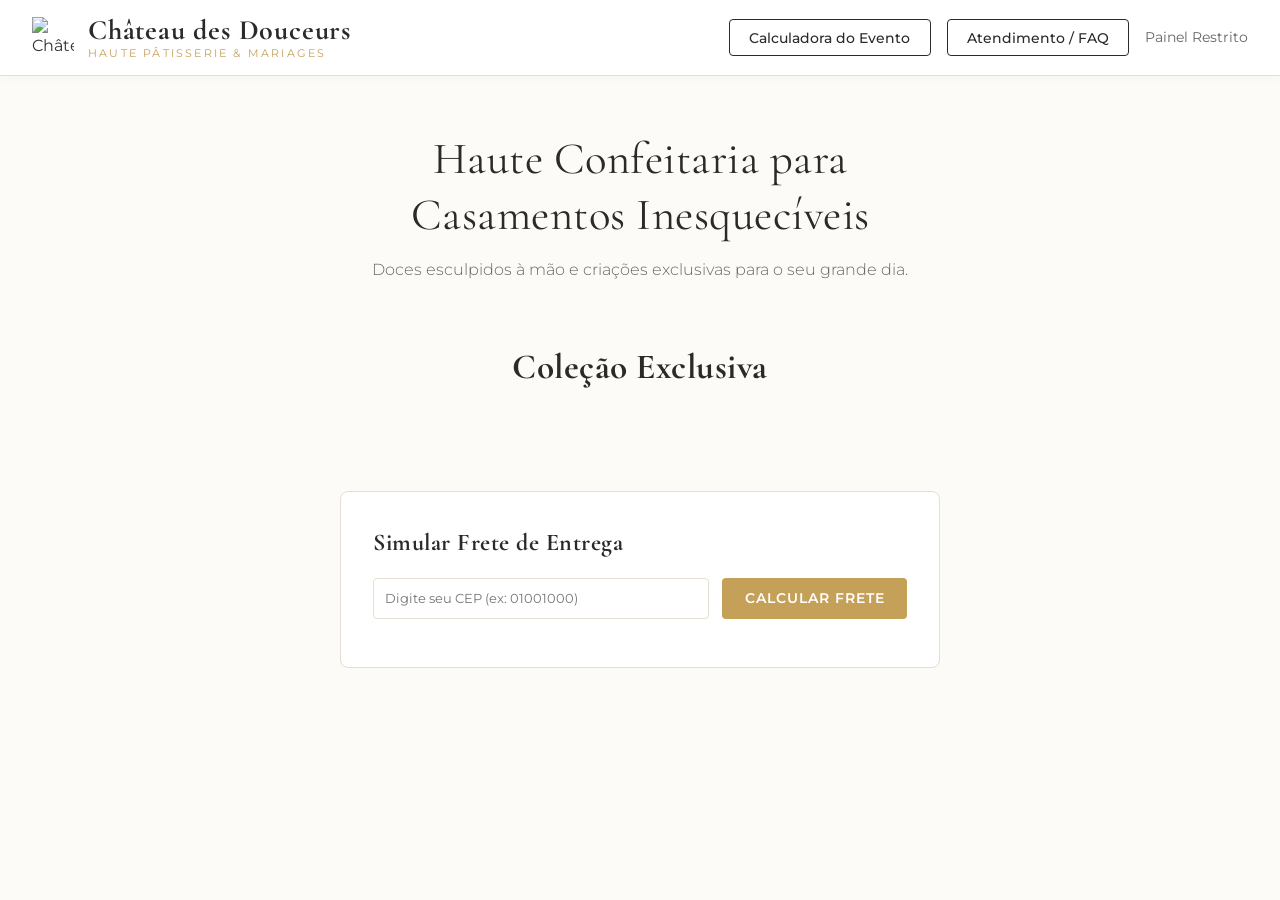
==== index.html @ 2c79c68e "V.1.0.0 Criação de uma confeitaria doces e bolos finos para casamento." ====
<!DOCTYPE html>
<html lang="pt-br">

<head>
    <meta charset="UTF-8">
    <meta name="viewport" content="width=device-width, initial-scale=1.0">
    <title>Château des Douceurs | Haute Pâtisserie & Mariages</title>

    <!-- Importação de fontes de luxo -->
    <link rel="preconnect" href="https://fonts.googleapis.com">
    <link rel="preconnect" href="https://fonts.gstatic.com" crossorigin>
    <link
        href="https://fonts.googleapis.com/css2?family=Cormorant+Garamond:ital,wght@0,400;0,600;0,700;1,400&family=Montserrat:wght@300;400;500;600&display=swap"
        rel="stylesheet">

    <link rel="stylesheet" href="./css/style.css">
</head>

<body>

    <header class="main-header">
        <div class="logo-box">
            <img src="./img/sua-logo.png" alt="Château des Douceurs" class="logo-img">

            <div class="logo-text-group">
                <h1 class="logo-title">Château des Douceurs</h1>
                <span class="logo-subtitle">Haute Pâtisserie & Mariages</span>
            </div>
        </div>
        <nav class="nav-links">
            <button class="btn-secondary" onclick="abrirCalculadora()">Calculadora do Evento</button>
            <button class="btn-secondary" onclick="abrirFAQ()">Atendimento / FAQ</button>
            <a href="./admin.html" class="admin-link">Painel Restrito</a>
        </nav>
    </header>

    <section class="hero">
        <h2>Haute Confeitaria para<br>Casamentos Inesquecíveis</h2>
        <p>Doces esculpidos à mão e criações exclusivas para o seu grande dia.</p>
    </section>

    <main class="container">
        <h3 class="section-title">Coleção Exclusiva</h3>

        <div id="produtos-container" class="grid-produtos">
            <!-- Cards renderizados via JS -->
        </div>

        <section class="carrinho-frete-section">
            <h3>Simular Frete de Entrega</h3>
            <div class="frete-box">
                <input type="text" id="cepInput" placeholder="Digite seu CEP (ex: 01001000)" maxlength="8">
                <button class="btn-primary" onclick="calcularFrete()">Calcular Frete</button>
            </div>
            <div id="resultadoEndereco" class="resultado-frete"></div>
            <div id="resultadoFrete" class="resultado-frete"></div>
        </section>
    </main>

    <!-- Modal Calculadora e Montador de Cardápio do Casamento -->
    <div id="modalCalculadora" class="modal">
        <div class="modal-content modal-calc">
            <span class="close-btn" onclick="fecharCalculadora()">&times;</span>
            <h3>Calculadora e Montagem do Evento</h3>
            <p class="calc-subtitle">Informe o número de convidados para definir suas metas e monte seu menu
                personalizado livremente.</p>

            <form id="formCalculadora" onsubmit="definirMetasEvento(event)">
                <div class="calc-grid">
                    <div class="calc-field">
                        <label for="qtdAdultos">Adultos:</label>
                        <input type="number" id="qtdAdultos" min="0" value="0" required>
                    </div>
                    <div class="calc-field">
                        <label for="qtdCriancas">Crianças (3 a 10 anos):</label>
                        <input type="number" id="qtdCriancas" min="0" value="0" required>
                    </div>
                    <div class="calc-field">
                        <label for="qtdPets">Pets (Cães/Gatos):</label>
                        <input type="number" id="qtdPets" min="0" value="0" required>
                    </div>
                </div>

                <button type="submit" class="btn-primary">Calcular & Personalizar Menu</button>
            </form>

            <!-- Painel Interativo de Escolha de Produtos -->
            <div id="painelSelecaoMenu" class="resultado-calc hidden">
                <h4>Acompanhamento de Metas do Casamento:</h4>

                <div class="metas-container">
                    <div class="meta-item">🍰 <strong>Bolo Estimado:</strong> <span id="metaBoloTotal">0</span> kg</div>
                    <div class="meta-item">🍬 <strong>Doces:</strong> <span id="metaDocesAtual">0</span> / <span
                            id="metaDocesTotal">0</span> un</div>
                    <div class="meta-item">🐶 <strong>Linha Pet:</strong> <span id="metaPetsAtual">0</span> / <span
                            id="metaPetsTotal">0</span> porções</div>
                </div>

                <hr style="margin: 1.2rem 0; border: 0; border-top: 1px solid #e0d8cc;">

                <h5>Selecione as opções do seu cardápio:</h5>
                <div id="listaProdutosSelecao" class="lista-selecao-produtos">
                    <!-- Inserido dinamicamente via JS -->
                </div>

                <div style="display: flex; gap: 10px; margin-top: 1.5rem;">
                    <button class="btn-primary" style="flex: 2;" onclick="finalizarSelecaoPersonalizada()">Confirmar
                        Seleção</button>
                    <button type="button" class="btn-secondary" style="flex: 1;"
                        onclick="fecharCalculadora()">Fechar</button>
                </div>
            </div>
        </div>
    </div>

    <!-- Modal Atendimento/FAQ -->
    <div id="modalFAQ" class="modal">
        <div class="modal-content">
            <span class="close-btn" onclick="fecharFAQ()">&times;</span>
            <h3>Atendimento ao Cliente</h3>
            <form id="formFAQ" onsubmit="enviarFAQ(event)">
                <label for="tipoFeedback">Assunto:</label>
                <select id="tipoFeedback" required>
                    <option value="sugestao">Sugestão</option>
                    <option value="reclamacao">Reclamação</option>
                    <option value="elogio">Elogio</option>
                </select>

                <label for="msgFeedback">Sua Mensagem:</label>
                <textarea id="msgFeedback" rows="4" placeholder="Escreva aqui detalhes da sua mensagem..."
                    required></textarea>

                <div class="modal-actions">
                    <button type="submit" class="btn-primary">Enviar Mensagem</button>
                    <button type="button" class="btn-secondary" onclick="fecharFAQ()">Cancelar</button>
                </div>
            </form>
        </div>
    </div>

    <!-- VLibras Widget -->
    <div vw class="enabled">
        <div vw-access-button class="active"></div>
        <div vw-plugin-wrapper>
            <div class="vw-plugin-top-wrapper"></div>
        </div>
    </div>
    <script src="https://vlibras.gov.br/app/vlibras-plugin.js"></script>
    <script>new window.VLibras.Widget('https://vlibras.gov.br/app');</script>

    <script type="module" src="./js/script.js"></script>
</body>

</html>
---- css/style.css ----
/* ==========================================================================
   CHÂTEAU DES DOUCEURS - PALETA DE CORES & VARIÁVEIS GLOBAIS
   ========================================================================== */
:root {
    --primary-color: #2c2a29;       /* Dark Chocolate / Antracite */
    --accent-color: #c5a059;        /* Ouro Velho / Champagne */
    --bg-light: #fdfbf7;            /* Off-white / Creme Manteiga */
    --card-bg: #ffffff;
    --text-color: #333333;
    --text-muted: #666666;
    --border-color: #e5ded3;
    --font-heading: 'Cormorant Garamond', serif;
    --font-body: 'Montserrat', sans-serif;
}

/* ==========================================================================
   RESET & ESTILOS BASE
   ========================================================================== */
* {
    margin: 0;
    padding: 0;
    box-sizing: border-box;
}

body {
    font-family: var(--font-body);
    background-color: var(--bg-light);
    color: var(--text-color);
    line-height: 1.6;
}

h1, h2, h3, h4, h5, h6 {
    font-family: var(--font-heading);
    letter-spacing: 0.5px;
}

.container {
    max-width: 1200px;
    margin: 0 auto;
    padding: 2rem 1.5rem;
}

.hidden {
    display: none !important;
}

/* ==========================================================================
   CABEÇALHO & LOGO (ALINHAMENTO EM LINHA ÚNICA)
   ========================================================================== */
.main-header {
    background-color: var(--card-bg);
    border-bottom: 1px solid var(--border-color);
    padding: 1rem 2rem;
    display: flex;
    justify-content: space-between;
    align-items: center;
    position: sticky;
    top: 0;
    z-index: 100;
    box-shadow: 0 2px 10px rgba(0, 0, 0, 0.03);
}

.logo-box {
    display: flex;
    align-items: center;
    gap: 14px;
}

.logo-img {
    width: 42px;
    height: 42px;
    object-fit: contain;
    flex-shrink: 0;
    display: block;
}

.logo-text-group {
    display: flex;
    flex-direction: column;
    justify-content: center;
}

.logo-title {
    font-family: var(--font-heading);
    font-size: 1.75rem;
    font-weight: 700;
    color: var(--primary-color);
    letter-spacing: 0.8px;
    line-height: 1 !important;
    margin: 0 !important;
    padding: 0 !important;
    white-space: nowrap;
}

.logo-subtitle {
    font-size: 0.7rem;
    color: var(--accent-color);
    letter-spacing: 2.2px;
    text-transform: uppercase;
    margin-top: 4px;
    line-height: 1;
    white-space: nowrap;
}

.nav-links {
    display: flex;
    gap: 1rem;
    align-items: center;
}

.admin-link {
    font-size: 0.85rem;
    color: var(--text-muted);
    text-decoration: none;
    transition: color 0.3s;
    white-space: nowrap;
}

.admin-link:hover {
    color: var(--accent-color);
}

/* ==========================================================================
   BOTÕES
   ========================================================================== */
.btn-primary {
    background-color: var(--accent-color);
    color: #ffffff;
    border: none;
    padding: 0.7rem 1.4rem;
    font-family: var(--font-body);
    font-size: 0.85rem;
    font-weight: 600;
    text-transform: uppercase;
    letter-spacing: 1px;
    border-radius: 4px;
    cursor: pointer;
    transition: background-color 0.3s, transform 0.2s;
    white-space: nowrap;
}

.btn-primary:hover {
    background-color: #b08d48;
    transform: translateY(-1px);
}

.btn-secondary {
    background-color: transparent;
    color: var(--primary-color);
    border: 1px solid var(--primary-color);
    padding: 0.6rem 1.2rem;
    font-family: var(--font-body);
    font-size: 0.85rem;
    font-weight: 500;
    border-radius: 4px;
    cursor: pointer;
    transition: all 0.3s;
    white-space: nowrap;
}

.btn-secondary:hover {
    background-color: var(--primary-color);
    color: #ffffff;
}

/* ==========================================================================
   HERO BANNER (CLEAN & MANTIDO FUNDO SUAVE)
   ========================================================================== */
.hero {
    text-align: center;
    padding: 3.5rem 1.5rem 1.5rem 1.5rem;
    background-color: transparent;
    color: var(--primary-color);
}

.hero h2 {
    font-size: 2.8rem;
    font-weight: 400;
    line-height: 1.25;
    margin-bottom: 0.8rem;
    color: var(--primary-color);
}

.hero p {
    font-size: 1rem;
    font-weight: 300;
    max-width: 600px;
    margin: 0 auto;
    color: var(--text-muted);
}

/* ==========================================================================
   VITRINE DE PRODUTOS
   ========================================================================== */
.section-title {
    text-align: center;
    font-size: 2.2rem;
    margin-bottom: 2rem;
    color: var(--primary-color);
}

.grid-produtos {
    display: grid;
    grid-template-columns: repeat(auto-fill, minmax(280px, 1fr));
    gap: 2rem;
    margin-bottom: 4rem;
}

.card-produto {
    background-color: var(--card-bg);
    border: 1px solid var(--border-color);
    border-radius: 8px;
    overflow: hidden;
    display: flex;
    flex-direction: column;
    transition: transform 0.3s, box-shadow 0.3s;
}

.card-produto:hover {
    transform: translateY(-5px);
    box-shadow: 0 12px 25px rgba(0, 0, 0, 0.08);
}

.card-produto img {
    width: 100%;
    height: 220px;
    object-fit: cover;
}

.card-body {
    padding: 1.5rem;
    display: flex;
    flex-direction: column;
    flex-grow: 1;
}

.card-title {
    font-size: 1.3rem;
    color: var(--primary-color);
    margin-bottom: 0.5rem;
}

.card-description {
    font-size: 0.88rem;
    color: var(--text-muted);
    margin-bottom: 1.2rem;
    flex-grow: 1;
}

.card-price {
    font-size: 1.2rem;
    font-weight: 600;
    color: var(--accent-color);
    margin-bottom: 1rem;
}

/* ==========================================================================
   SIMULADOR DE FRETE VIA CEP
   ========================================================================== */
.carrinho-frete-section {
    background-color: var(--card-bg);
    border: 1px solid var(--border-color);
    border-radius: 8px;
    padding: 2rem;
    max-width: 600px;
    margin: 0 auto 3rem auto;
}

.carrinho-frete-section h3 {
    font-size: 1.5rem;
    margin-bottom: 1rem;
    color: var(--primary-color);
}

.frete-box {
    display: flex;
    gap: 0.8rem;
    margin-bottom: 1rem;
}

.frete-box input {
    flex: 1;
    padding: 0.7rem;
    border: 1px solid var(--border-color);
    border-radius: 4px;
    font-family: var(--font-body);
}

.resultado-frete {
    font-size: 0.9rem;
    margin-top: 0.5rem;
}

/* ==========================================================================
   ESTILOS DE MODAIS (RESPONSIVOS & ROLÁVEIS)
   ========================================================================== */
.modal {
    display: none;
    position: fixed;
    top: 0;
    left: 0;
    width: 100%;
    height: 100%;
    background-color: rgba(0, 0, 0, 0.65);
    z-index: 1000;
    justify-content: center;
    align-items: center;
    padding: 20px;
    box-sizing: border-box;
}

.modal-content {
    background-color: #ffffff;
    border-radius: 8px;
    padding: 2rem;
    width: 100%;
    max-width: 650px;
    max-height: 85vh;
    overflow-y: auto;
    position: relative;
    box-shadow: 0 10px 30px rgba(0, 0, 0, 0.3);
}

.close-btn {
    position: sticky;
    top: -1rem;
    float: right;
    font-size: 1.8rem;
    font-weight: bold;
    color: var(--accent-color);
    cursor: pointer;
    line-height: 1;
    z-index: 10;
    background: #ffffff;
    padding: 0 5px;
    border-radius: 50%;
}

.close-btn:hover {
    color: var(--primary-color);
}

.calc-subtitle {
    font-size: 0.9rem;
    color: var(--text-muted);
    margin-bottom: 1.5rem;
}

.calc-grid {
    display: grid;
    grid-template-columns: repeat(3, 1fr);
    gap: 1rem;
    margin-bottom: 1.5rem;
}

.calc-field label {
    display: block;
    font-size: 0.8rem;
    font-weight: 600;
    margin-bottom: 0.4rem;
}

.calc-field input, .modal-content select, .modal-content textarea {
    width: 100%;
    padding: 0.6rem;
    border: 1px solid var(--border-color);
    border-radius: 4px;
    font-family: var(--font-body);
}

.modal-actions {
    display: flex;
    justify-content: flex-end;
    gap: 1rem;
    margin-top: 1.5rem;
}

/* ==========================================================================
   MONTADOR INTERATIVO DE CARDÁPIO NA CALCULADORA
   ========================================================================== */
.resultado-calc {
    margin-top: 1.5rem;
    background-color: var(--bg-light);
    border: 1px solid var(--border-color);
    border-radius: 6px;
    padding: 1.2rem;
}

.metas-container {
    display: flex;
    flex-wrap: wrap;
    gap: 1rem;
    background: #ffffff;
    padding: 1rem;
    border-radius: 4px;
    border: 1px solid rgba(197, 160, 89, 0.3);
    margin-top: 0.8rem;
}

.meta-item {
    font-size: 0.9rem;
    color: var(--text-color);
}

.lista-selecao-produtos {
    max-height: 220px;
    overflow-y: auto;
    padding-right: 0.5rem;
    margin-top: 0.8rem;
    border: 1px solid var(--border-color);
    border-radius: 6px;
    padding: 0.5rem 0.8rem;
    background-color: #ffffff;
}

.item-selecao-row {
    display: flex;
    justify-content: space-between;
    align-items: center;
    padding: 0.6rem 0;
    border-bottom: 1px solid #eeeeee;
}

.item-selecao-row:last-child {
    border-bottom: none;
}

.item-selecao-info {
    display: flex;
    flex-direction: column;
}

.item-selecao-info strong {
    font-size: 0.88rem;
    color: var(--text-color);
}

.item-selecao-info small {
    font-size: 0.78rem;
    color: var(--accent-color);
}

.qtd-controls {
    display: flex;
    align-items: center;
    gap: 8px;
}

.qtd-controls button {
    width: 26px;
    height: 26px;
    padding: 0;
    display: flex;
    align-items: center;
    justify-content: center;
    font-weight: bold;
    border-radius: 50%;
}

/* ==========================================================================
   RESPONSIVIDADE (DISPOSITIVOS MÓVEIS)
   ========================================================================== */
@media (max-width: 768px) {
    .main-header {
        flex-direction: column;
        gap: 1rem;
        text-align: center;
    }
    
    .hero h2 {
        font-size: 2.2rem;
    }
    
    .calc-grid {
        grid-template-columns: 1fr;
    }
    
    .metas-container {
        flex-direction: column;
        gap: 0.5rem;
    }
}
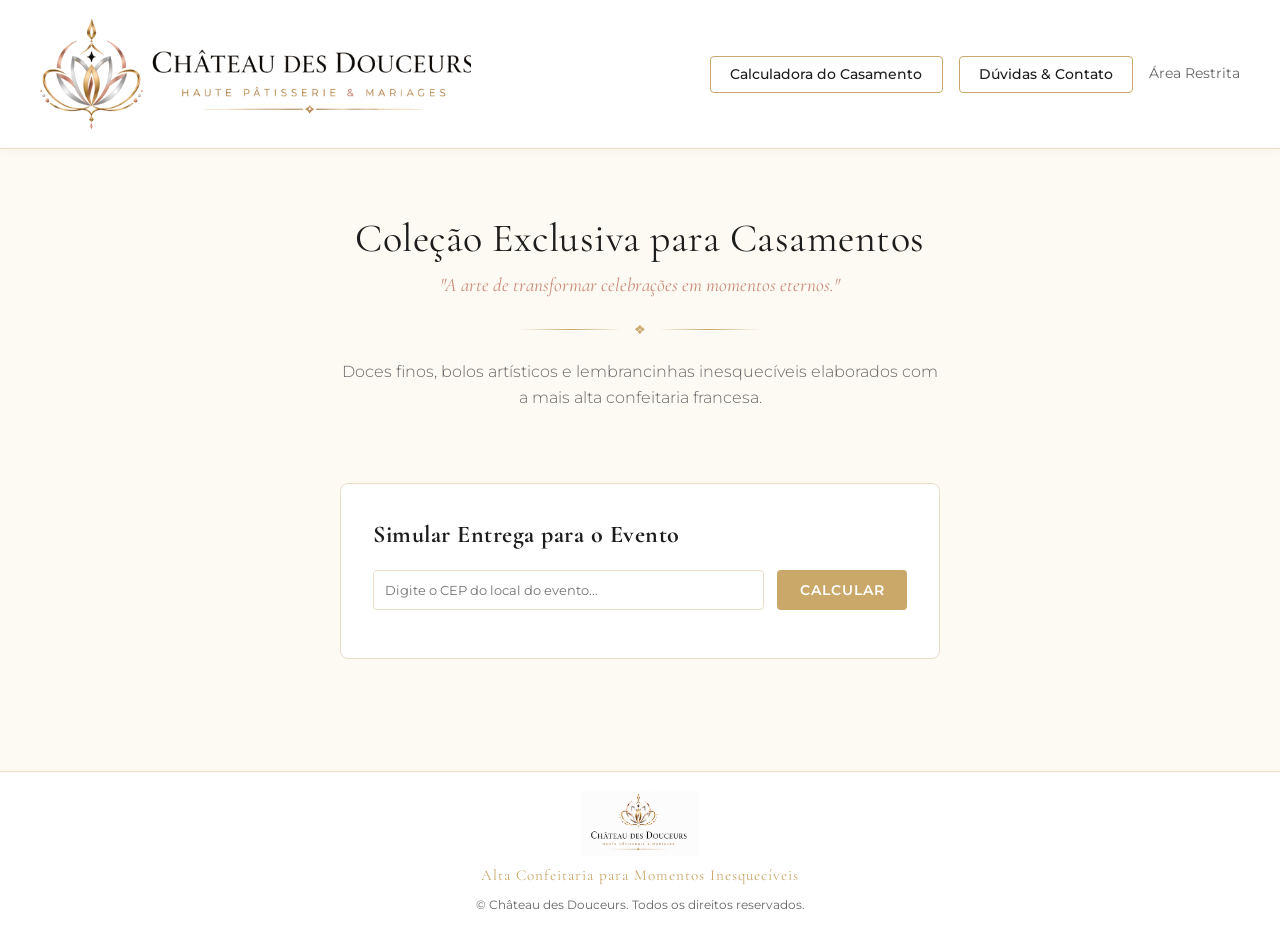
==== commit b25a159a: "V.1.0.1 Ajustes layout, novos cards, add logo." ====
--- a/index.html
+++ b/index.html
@@ -1,153 +1,156 @@
 <!DOCTYPE html>
-<html lang="pt-br">
+<html lang="pt-BR">
 
 <head>
     <meta charset="UTF-8">
     <meta name="viewport" content="width=device-width, initial-scale=1.0">
     <title>Château des Douceurs | Haute Pâtisserie & Mariages</title>
 
-    <!-- Importação de fontes de luxo -->
-    <link rel="preconnect" href="https://fonts.googleapis.com">
-    <link rel="preconnect" href="https://fonts.gstatic.com" crossorigin>
-    <link
-        href="https://fonts.googleapis.com/css2?family=Cormorant+Garamond:ital,wght@0,400;0,600;0,700;1,400&family=Montserrat:wght@300;400;500;600&display=swap"
-        rel="stylesheet">
+    <!-- 2. Ícone da Aba do Navegador -->
+    <link rel="icon" type="image/png" href="./img/logoIcone.png">
 
+    <!-- Estilos e Fontes -->
     <link rel="stylesheet" href="./css/style.css">
+    <link href="https://fonts.googleapis.com/css2?family=Cormorant+Garamond:wght@400;600;700&family=Montserrat:wght@300;400;500;600&display=swap" rel="stylesheet">
 </head>
 
 <body>
 
+    <!-- 1. CABEÇALHO DO SITE -->
     <header class="main-header">
         <div class="logo-box">
-            <img src="./img/sua-logo.png" alt="Château des Douceurs" class="logo-img">
+            <a href="index.html">
+                <img src="./img/logorecorte.png" alt="Château des Douceurs - Haute Pâtisserie & Mariages" class="logo-site">
+            </a>
+        </div>
 
-            <div class="logo-text-group">
-                <h1 class="logo-title">Château des Douceurs</h1>
-                <span class="logo-subtitle">Haute Pâtisserie & Mariages</span>
-            </div>
-        </div>
-        <nav class="nav-links">
-            <button class="btn-secondary" onclick="abrirCalculadora()">Calculadora do Evento</button>
-            <button class="btn-secondary" onclick="abrirFAQ()">Atendimento / FAQ</button>
-            <a href="./admin.html" class="admin-link">Painel Restrito</a>
+        <!-- Botão Hambúrguer para Celular -->
+        <button class="hamburger-btn" id="hamburgerBtn" aria-label="Abrir Menu">
+            <span></span>
+            <span></span>
+            <span></span>
+        </button>
+
+        <!-- Menu de Navegação -->
+        <nav class="nav-links" id="navLinks">
+            <button class="btn-secondary" onclick="abrirCalculadora()">Calculadora do Casamento</button>
+            <button class="btn-secondary" onclick="abrirFAQ()">Dúvidas & Contato</button>
+            <a href="admin.html" class="admin-link">Área Restrita</a>
         </nav>
     </header>
 
-    <section class="hero">
-        <h2>Haute Confeitaria para<br>Casamentos Inesquecíveis</h2>
-        <p>Doces esculpidos à mão e criações exclusivas para o seu grande dia.</p>
+    <!-- HERO BANNER (COM MARCA D'ÁGUA E DIVISOR DOURADO) -->
+    <section class="hero marca-dagua-bg">
+        <h2>Coleção Exclusiva para Casamentos</h2>
+        <p class="slogan-hero">"A arte de transformar celebrações em momentos eternos."</p>
+
+        <!-- Divisor elegante feito em CSS -->
+        <div class="divisor-linha-dourada"><span>❖</span></div>
+
+        <p>Doces finos, bolos artísticos e lembrancinhas inesquecíveis elaborados com a mais alta confeitaria francesa.</p>
     </section>
 
+    <!-- CONTEÚDO PRINCIPAL / VITRINE DE PRODUTOS -->
     <main class="container">
-        <h3 class="section-title">Coleção Exclusiva</h3>
-
-        <div id="produtos-container" class="grid-produtos">
-            <!-- Cards renderizados via JS -->
+        <div id="produtos-container">
+            <!-- Os cards dos produtos são gerados dinamicamente via JS -->
         </div>
 
+        <!-- SIMULADOR DE FRETE VIA CEP -->
         <section class="carrinho-frete-section">
-            <h3>Simular Frete de Entrega</h3>
+            <h3>Simular Entrega para o Evento</h3>
             <div class="frete-box">
-                <input type="text" id="cepInput" placeholder="Digite seu CEP (ex: 01001000)" maxlength="8">
-                <button class="btn-primary" onclick="calcularFrete()">Calcular Frete</button>
+                <input type="text" id="cepInput" placeholder="Digite o CEP do local do evento..." maxlength="9">
+                <button class="btn-primary" onclick="calcularFrete()">Calcular</button>
             </div>
             <div id="resultadoEndereco" class="resultado-frete"></div>
             <div id="resultadoFrete" class="resultado-frete"></div>
         </section>
     </main>
 
-    <!-- Modal Calculadora e Montador de Cardápio do Casamento -->
+    <!-- MODAL CALCULADORA DO CASAMENTO -->
     <div id="modalCalculadora" class="modal">
-        <div class="modal-content modal-calc">
+        <div class="modal-content marca-dagua-bg">
             <span class="close-btn" onclick="fecharCalculadora()">&times;</span>
-            <h3>Calculadora e Montagem do Evento</h3>
-            <p class="calc-subtitle">Informe o número de convidados para definir suas metas e monte seu menu
-                personalizado livremente.</p>
+            <h3 class="section-title">Calculadora de Menu</h3>
+            <p class="calc-subtitle">Estime as quantidades ideais para encantar seus convidados.</p>
 
-            <form id="formCalculadora" onsubmit="definirMetasEvento(event)">
+            <form onsubmit="definirMetasEvento(event)">
                 <div class="calc-grid">
                     <div class="calc-field">
-                        <label for="qtdAdultos">Adultos:</label>
-                        <input type="number" id="qtdAdultos" min="0" value="0" required>
+                        <label for="qtdAdultos">Adultos</label>
+                        <input type="number" id="qtdAdultos" min="0" placeholder="Ex: 150">
                     </div>
                     <div class="calc-field">
-                        <label for="qtdCriancas">Crianças (3 a 10 anos):</label>
-                        <input type="number" id="qtdCriancas" min="0" value="0" required>
+                        <label for="qtdCriancas">Crianças</label>
+                        <input type="number" id="qtdCriancas" min="0" placeholder="Ex: 20">
                     </div>
                     <div class="calc-field">
-                        <label for="qtdPets">Pets (Cães/Gatos):</label>
-                        <input type="number" id="qtdPets" min="0" value="0" required>
+                        <label for="qtdPets">Pets</label>
+                        <input type="number" id="qtdPets" min="0" placeholder="Ex: 2">
                     </div>
                 </div>
-
-                <button type="submit" class="btn-primary">Calcular & Personalizar Menu</button>
+                <button type="submit" class="btn-primary" style="width: 100%;">Calcular Sugestão</button>
             </form>
 
-            <!-- Painel Interativo de Escolha de Produtos -->
             <div id="painelSelecaoMenu" class="resultado-calc hidden">
-                <h4>Acompanhamento de Metas do Casamento:</h4>
-
+                <h4>Recomendação do Ateliê:</h4>
                 <div class="metas-container">
-                    <div class="meta-item">🍰 <strong>Bolo Estimado:</strong> <span id="metaBoloTotal">0</span> kg</div>
-                    <div class="meta-item">🍬 <strong>Doces:</strong> <span id="metaDocesAtual">0</span> / <span
-                            id="metaDocesTotal">0</span> un</div>
-                    <div class="meta-item">🐶 <strong>Linha Pet:</strong> <span id="metaPetsAtual">0</span> / <span
-                            id="metaPetsTotal">0</span> porções</div>
+                    <div class="meta-item">Bolo Sugerido: <strong id="metaBoloTotal">0</strong> kg</div>
+                    <div class="meta-item">Doces: <strong id="metaDocesAtual">0</strong> / <strong id="metaDocesTotal">0</strong> un</div>
+                    <div class="meta-item">Linha Pet: <strong id="metaPetsAtual">0</strong> / <strong id="metaPetsTotal">0</strong> porções</div>
                 </div>
 
-                <hr style="margin: 1.2rem 0; border: 0; border-top: 1px solid #e0d8cc;">
+                <h4 style="margin-top: 1.2rem;">Monte seu Cardápio:</h4>
+                <div id="listaProdutosSelecao" class="lista-selecao-produtos"></div>
 
-                <h5>Selecione as opções do seu cardápio:</h5>
-                <div id="listaProdutosSelecao" class="lista-selecao-produtos">
-                    <!-- Inserido dinamicamente via JS -->
-                </div>
-
-                <div style="display: flex; gap: 10px; margin-top: 1.5rem;">
-                    <button class="btn-primary" style="flex: 2;" onclick="finalizarSelecaoPersonalizada()">Confirmar
-                        Seleção</button>
-                    <button type="button" class="btn-secondary" style="flex: 1;"
-                        onclick="fecharCalculadora()">Fechar</button>
+                <div class="modal-actions">
+                    <button class="btn-primary" onclick="finalizarSelecaoPersonalizada()">Gravar Seleção do Casamento</button>
                 </div>
             </div>
         </div>
     </div>
 
-    <!-- Modal Atendimento/FAQ -->
+    <!-- MODAL DÚVIDAS / FAQ -->
     <div id="modalFAQ" class="modal">
-        <div class="modal-content">
+        <div class="modal-content marca-dagua-bg">
             <span class="close-btn" onclick="fecharFAQ()">&times;</span>
-            <h3>Atendimento ao Cliente</h3>
+            <h3 class="section-title">Atendimento Exclusivo</h3>
             <form id="formFAQ" onsubmit="enviarFAQ(event)">
-                <label for="tipoFeedback">Assunto:</label>
-                <select id="tipoFeedback" required>
-                    <option value="sugestao">Sugestão</option>
-                    <option value="reclamacao">Reclamação</option>
-                    <option value="elogio">Elogio</option>
-                </select>
-
-                <label for="msgFeedback">Sua Mensagem:</label>
-                <textarea id="msgFeedback" rows="4" placeholder="Escreva aqui detalhes da sua mensagem..."
-                    required></textarea>
-
-                <div class="modal-actions">
-                    <button type="submit" class="btn-primary">Enviar Mensagem</button>
-                    <button type="button" class="btn-secondary" onclick="fecharFAQ()">Cancelar</button>
+                <div class="calc-field" style="margin-bottom: 1rem;">
+                    <label for="tipoFeedback">Assunto</label>
+                    <select id="tipoFeedback" required>
+                        <option value="Dúvida">Dúvida sobre Cardápio</option>
+                        <option value="Agendamento">Agendar Degustação</option>
+                        <option value="Orçamento">Solicitar Orçamento Especial</option>
+                    </select>
                 </div>
+                <div class="calc-field" style="margin-bottom: 1rem;">
+                    <label for="msgFeedback">Sua Mensagem</label>
+                    <textarea id="msgFeedback" rows="4" placeholder="Como podemos ajudar no seu grande dia?" required></textarea>
+                </div>
+                <button type="submit" class="btn-primary" style="width: 100%;">Enviar ao Ateliê</button>
             </form>
         </div>
     </div>
 
-    <!-- VLibras Widget -->
-    <div vw class="enabled">
-        <div vw-access-button class="active"></div>
-        <div vw-plugin-wrapper>
-            <div class="vw-plugin-top-wrapper"></div>
+    <!-- MODAL DE VISUALIZAÇÃO DE IMAGEM EM TELA CHEIA (LIGHTBOX) -->
+    <div id="modalImagemZoom" class="modal-img-overlay hidden" onclick="fecharZoomImagem()">
+        <span class="close-img-btn" onclick="fecharZoomImagem()">&times;</span>
+        <img id="imgAmpliada" class="modal-img-content" src="" alt="Imagem Ampliada">
+        <div id="captionImagem" class="modal-caption"></div>
+    </div>
+
+    <!-- RODAPÉ E SELO DE QUALIDADE -->
+    <footer class="main-footer">
+        <div class="footer-content">
+            <img src="./img/logoempilha.png" alt="Château des Douceurs Logo Institucional" class="logo-footer">
+            <p class="footer-tagline">Alta Confeitaria para Momentos Inesquecíveis</p>
+            <p class="footer-copy">&copy; Château des Douceurs. Todos os direitos reservados.</p>
         </div>
-    </div>
-    <script src="https://vlibras.gov.br/app/vlibras-plugin.js"></script>
-    <script>new window.VLibras.Widget('https://vlibras.gov.br/app');</script>
+    </footer>
 
+    <!-- Scripts -->
     <script type="module" src="./js/script.js"></script>
 </body>
 
--- a/css/style.css
+++ b/css/style.css
@@ -1,14 +1,17 @@
 /* ==========================================================================
-   CHÂTEAU DES DOUCEURS - PALETA DE CORES & VARIÁVEIS GLOBAIS
+   CHÂTEAU DES DOUCEURS - PALETA OFICIAL & VARIÁVEIS GLOBAIS
    ========================================================================== */
 :root {
-    --primary-color: #2c2a29;       /* Dark Chocolate / Antracite */
-    --accent-color: #c5a059;        /* Ouro Velho / Champagne */
-    --bg-light: #fdfbf7;            /* Off-white / Creme Manteiga */
-    --card-bg: #ffffff;
-    --text-color: #333333;
+    --primary-color: #1D1D1D;       /* Preto Sofisticado */
+    --accent-gold: #C9A86A;         /* Dourado Champagne */
+    --accent-rose: #C98C7B;         /* Rose Gold */
+    --accent-silver: #BFC4C8;       /* Prata */
+    --bg-light: #FDF9F3;            /* Off White Oficial */
+    --card-bg: #FFFFFF;
+    --text-color: #1D1D1D;
     --text-muted: #666666;
-    --border-color: #e5ded3;
+    --border-color: #EADEC9;        /* Tom suave derivado do champagne */
+    
     --font-heading: 'Cormorant Garamond', serif;
     --font-body: 'Montserrat', sans-serif;
 }
@@ -45,12 +48,12 @@
 }
 
 /* ==========================================================================
-   CABEÇALHO & LOGO (ALINHAMENTO EM LINHA ÚNICA)
+   1. CABEÇALHO & LOGO PRINCIPAL
    ========================================================================== */
 .main-header {
     background-color: var(--card-bg);
     border-bottom: 1px solid var(--border-color);
-    padding: 1rem 2rem;
+    padding: 1.2rem 2.5rem;
     display: flex;
     justify-content: space-between;
     align-items: center;
@@ -63,43 +66,18 @@
 .logo-box {
     display: flex;
     align-items: center;
-    gap: 14px;
-}
-
-.logo-img {
-    width: 42px;
-    height: 42px;
+}
+
+.logo-site {
+    height: 110px; /* Destaque ampliado */
+    width: auto;
     object-fit: contain;
-    flex-shrink: 0;
     display: block;
-}
-
-.logo-text-group {
-    display: flex;
-    flex-direction: column;
-    justify-content: center;
-}
-
-.logo-title {
-    font-family: var(--font-heading);
-    font-size: 1.75rem;
-    font-weight: 700;
-    color: var(--primary-color);
-    letter-spacing: 0.8px;
-    line-height: 1 !important;
-    margin: 0 !important;
-    padding: 0 !important;
-    white-space: nowrap;
-}
-
-.logo-subtitle {
-    font-size: 0.7rem;
-    color: var(--accent-color);
-    letter-spacing: 2.2px;
-    text-transform: uppercase;
-    margin-top: 4px;
-    line-height: 1;
-    white-space: nowrap;
+    transition: transform 0.3s ease;
+}
+
+.logo-site:hover {
+    transform: scale(1.02);
 }
 
 .nav-links {
@@ -117,14 +95,14 @@
 }
 
 .admin-link:hover {
-    color: var(--accent-color);
-}
-
-/* ==========================================================================
-   BOTÕES
+    color: var(--accent-gold);
+}
+
+/* ==========================================================================
+   BOTÕES E ELEMENTOS DE AÇÃO
    ========================================================================== */
 .btn-primary {
-    background-color: var(--accent-color);
+    background-color: var(--accent-gold);
     color: #ffffff;
     border: none;
     padding: 0.7rem 1.4rem;
@@ -147,7 +125,7 @@
 .btn-secondary {
     background-color: transparent;
     color: var(--primary-color);
-    border: 1px solid var(--primary-color);
+    border: 1px solid var(--accent-gold);
     padding: 0.6rem 1.2rem;
     font-family: var(--font-body);
     font-size: 0.85rem;
@@ -159,29 +137,61 @@
 }
 
 .btn-secondary:hover {
-    background-color: var(--primary-color);
+    background-color: var(--accent-gold);
     color: #ffffff;
 }
 
 /* ==========================================================================
-   HERO BANNER (CLEAN & MANTIDO FUNDO SUAVE)
-   ========================================================================== */
-.hero {
+   3. MARCA D'ÁGUA, SLOGAN & DIVISOR ELEGANTE (HERO BANNER)
+   ========================================================================== */
+.marca-dagua-bg {
+    background-image: url('../img/logo-marca-dagua.png');
+    background-repeat: no-repeat;
+    background-position: center;
+    background-size: contain;
+}
+
+.hero.marca-dagua-bg {
     text-align: center;
-    padding: 3.5rem 1.5rem 1.5rem 1.5rem;
-    background-color: transparent;
-    color: var(--primary-color);
+    padding: 4rem 1.5rem 2.5rem 1.5rem;
+    background-size: 280px auto;
 }
 
 .hero h2 {
-    font-size: 2.8rem;
+    font-size: 2.5rem;
     font-weight: 400;
     line-height: 1.25;
-    margin-bottom: 0.8rem;
     color: var(--primary-color);
 }
 
-.hero p {
+.slogan-hero {
+    font-family: var(--font-heading);
+    font-style: italic;
+    font-size: 1.2rem;
+    color: var(--accent-rose);
+    margin-top: 0.4rem;
+}
+
+.divisor-linha-dourada {
+    display: flex;
+    align-items: center;
+    justify-content: center;
+    gap: 12px;
+    margin: 1.2rem auto;
+    width: 240px;
+    color: var(--accent-gold);
+    font-size: 0.8rem;
+}
+
+.divisor-linha-dourada::before,
+.divisor-linha-dourada::after {
+    content: '';
+    flex: 1;
+    height: 1px;
+    background: linear-gradient(90deg, transparent, var(--accent-gold), transparent);
+}
+
+.hero p:last-child {
     font-size: 1rem;
     font-weight: 300;
     max-width: 600px;
@@ -192,18 +202,19 @@
 /* ==========================================================================
    VITRINE DE PRODUTOS
    ========================================================================== */
-.section-title {
-    text-align: center;
-    font-size: 2.2rem;
-    margin-bottom: 2rem;
-    color: var(--primary-color);
+.categoria-titulo {
+    font-size: 1.6rem;
+    color: var(--accent-gold);
+    border-bottom: 1px solid var(--border-color);
+    padding-bottom: 0.5rem;
+    margin: 2.5rem 0 1.5rem 0;
 }
 
 .grid-produtos {
     display: grid;
     grid-template-columns: repeat(auto-fill, minmax(280px, 1fr));
     gap: 2rem;
-    margin-bottom: 4rem;
+    margin-bottom: 3rem;
 }
 
 .card-produto {
@@ -223,8 +234,16 @@
 
 .card-produto img {
     width: 100%;
-    height: 220px;
+    height: 270px;
     object-fit: cover;
+    object-position: center;
+    padding: 0;
+    background-color: transparent;
+    transition: transform 0.5s ease;
+}
+
+.card-produto:hover img {
+    transform: scale(1.04);
 }
 
 .card-body {
@@ -250,7 +269,7 @@
 .card-price {
     font-size: 1.2rem;
     font-weight: 600;
-    color: var(--accent-color);
+    color: var(--accent-gold);
     margin-bottom: 1rem;
 }
 
@@ -292,7 +311,7 @@
 }
 
 /* ==========================================================================
-   ESTILOS DE MODAIS (RESPONSIVOS & ROLÁVEIS)
+   ESTILOS DE MODAIS
    ========================================================================== */
 .modal {
     display: none;
@@ -306,13 +325,12 @@
     justify-content: center;
     align-items: center;
     padding: 20px;
-    box-sizing: border-box;
 }
 
 .modal-content {
     background-color: #ffffff;
     border-radius: 8px;
-    padding: 2rem;
+    padding: 2.2rem;
     width: 100%;
     max-width: 650px;
     max-height: 85vh;
@@ -321,13 +339,17 @@
     box-shadow: 0 10px 30px rgba(0, 0, 0, 0.3);
 }
 
+.modal-content.marca-dagua-bg {
+    background-size: 320px auto;
+}
+
 .close-btn {
     position: sticky;
     top: -1rem;
     float: right;
     font-size: 1.8rem;
     font-weight: bold;
-    color: var(--accent-color);
+    color: var(--accent-gold);
     cursor: pointer;
     line-height: 1;
     z-index: 10;
@@ -344,6 +366,7 @@
     font-size: 0.9rem;
     color: var(--text-muted);
     margin-bottom: 1.5rem;
+    text-align: center;
 }
 
 .calc-grid {
@@ -375,12 +398,9 @@
     margin-top: 1.5rem;
 }
 
-/* ==========================================================================
-   MONTADOR INTERATIVO DE CARDÁPIO NA CALCULADORA
-   ========================================================================== */
 .resultado-calc {
     margin-top: 1.5rem;
-    background-color: var(--bg-light);
+    background-color: rgba(253, 251, 247, 0.9);
     border: 1px solid var(--border-color);
     border-radius: 6px;
     padding: 1.2rem;
@@ -393,7 +413,7 @@
     background: #ffffff;
     padding: 1rem;
     border-radius: 4px;
-    border: 1px solid rgba(197, 160, 89, 0.3);
+    border: 1px solid rgba(201, 168, 106, 0.3);
     margin-top: 0.8rem;
 }
 
@@ -437,7 +457,7 @@
 
 .item-selecao-info small {
     font-size: 0.78rem;
-    color: var(--accent-color);
+    color: var(--accent-gold);
 }
 
 .qtd-controls {
@@ -458,23 +478,120 @@
 }
 
 /* ==========================================================================
-   RESPONSIVIDADE (DISPOSITIVOS MÓVEIS)
-   ========================================================================== */
+   4. RODAPÉ E SELO DE QUALIDADE (02. VERSÃO EMPILHADA)
+   ========================================================================== */
+.main-footer {
+    background-color: var(--card-bg);
+    border-top: 1px solid var(--border-color);
+    padding: 1.2rem 1.5rem 1rem 1.5rem; /* Reduzido de 3rem para 1.2rem */
+    text-align: center;
+    margin-top: 2rem; /* Reduzido de 4rem para 2rem */
+}
+
+.footer-content {
+    max-width: 600px;
+    margin: 0 auto;
+    display: flex;
+    flex-direction: column;
+    align-items: center;
+}
+
+.logo-footer {
+    height: 65px; /* Reduzido de 110px para 65px */
+    width: auto;
+    object-fit: contain;
+    margin-bottom: 0.4rem; /* Reduzido de 1.2rem para 0.4rem */
+}
+
+.footer-tagline {
+    font-family: var(--font-heading);
+    font-size: 0.95rem; /* Reduzido de 1.1rem */
+    color: var(--accent-gold);
+    letter-spacing: 1px;
+    margin-bottom: 0.5rem; /* Reduzido de 1.5rem para 0.5rem */
+}
+
+.footer-copy {
+    font-size: 0.75rem;
+    color: var(--text-muted);
+}
+
+/* ==========================================================================
+   MENU HAMBÚRGUER & RESPONSIVIDADE
+   ========================================================================== */
+.hamburger-btn {
+    display: none;
+    flex-direction: column;
+    justify-content: space-between;
+    width: 26px;
+    height: 18px;
+    background: transparent;
+    border: none;
+    cursor: pointer;
+    padding: 0;
+    z-index: 101;
+}
+
+.hamburger-btn span {
+    width: 100%;
+    height: 2px;
+    background-color: var(--accent-gold);
+    border-radius: 2px;
+    transition: all 0.3s ease;
+}
+
+.hamburger-btn.open span:nth-child(1) {
+    transform: translateY(8px) rotate(45deg);
+}
+
+.hamburger-btn.open span:nth-child(2) {
+    opacity: 0;
+}
+
+.hamburger-btn.open span:nth-child(3) {
+    transform: translateY(-8px) rotate(-45deg);
+}
+
 @media (max-width: 768px) {
     .main-header {
+        position: relative;
+        justify-content: space-between;
+        padding: 1rem 1.5rem;
+    }
+
+    .hamburger-btn {
+        display: flex;
+    }
+
+    .nav-links {
+        display: none;
         flex-direction: column;
+        position: absolute;
+        top: 100%;
+        left: 0;
+        width: 100%;
+        background-color: var(--card-bg);
+        border-bottom: 1px solid var(--border-color);
+        padding: 1.5rem;
+        box-shadow: 0 10px 20px rgba(0, 0, 0, 0.08);
         gap: 1rem;
+        z-index: 99;
+    }
+
+    .nav-links.active {
+        display: flex;
+    }
+
+    .nav-links .btn-secondary,
+    .nav-links .admin-link {
+        width: 100%;
         text-align: center;
     }
-    
-    .hero h2 {
-        font-size: 2.2rem;
-    }
-    
+
     .calc-grid {
         grid-template-columns: 1fr;
     }
-    
+
     .metas-container {
         flex-direction: column;
         gap: 0.5rem;
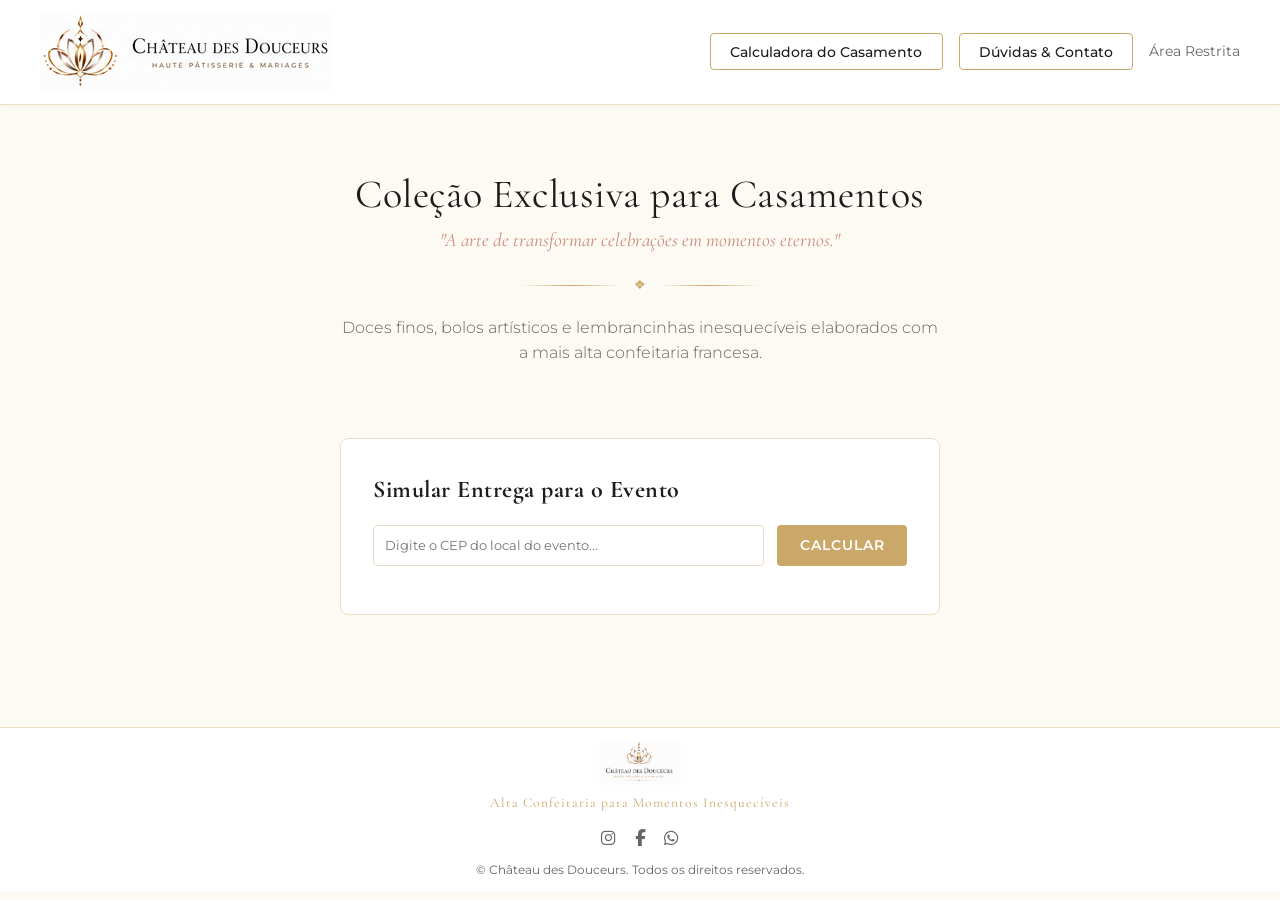
==== commit d8c171c8: "V.1.0.2 Add zoom às fotos, ajustamos cabeçalho, rodapé, estilo da página." ====
--- a/index.html
+++ b/index.html
@@ -6,12 +6,17 @@
     <meta name="viewport" content="width=device-width, initial-scale=1.0">
     <title>Château des Douceurs | Haute Pâtisserie & Mariages</title>
 
-    <!-- 2. Ícone da Aba do Navegador -->
+    <!-- Ícone da Aba do Navegador -->
     <link rel="icon" type="image/png" href="./img/logoIcone.png">
 
     <!-- Estilos e Fontes -->
     <link rel="stylesheet" href="./css/style.css">
-    <link href="https://fonts.googleapis.com/css2?family=Cormorant+Garamond:wght@400;600;700&family=Montserrat:wght@300;400;500;600&display=swap" rel="stylesheet">
+    <link
+        href="https://fonts.googleapis.com/css2?family=Cormorant+Garamond:wght@400;600;700&family=Montserrat:wght@300;400;500;600&display=swap"
+        rel="stylesheet">
+
+    <!-- Ícones para as Redes Sociais (Font Awesome) -->
+    <link rel="stylesheet" href="https://cdnjs.cloudflare.com/ajax/libs/font-awesome/6.4.0/css/all.min.css">
 </head>
 
 <body>
@@ -20,7 +25,8 @@
     <header class="main-header">
         <div class="logo-box">
             <a href="index.html">
-                <img src="./img/logorecorte.png" alt="Château des Douceurs - Haute Pâtisserie & Mariages" class="logo-site">
+                <img src="./img/logorecorte.png" alt="Château des Douceurs - Haute Pâtisserie & Mariages"
+                    class="logo-site">
             </a>
         </div>
 
@@ -47,7 +53,8 @@
         <!-- Divisor elegante feito em CSS -->
         <div class="divisor-linha-dourada"><span>❖</span></div>
 
-        <p>Doces finos, bolos artísticos e lembrancinhas inesquecíveis elaborados com a mais alta confeitaria francesa.</p>
+        <p>Doces finos, bolos artísticos e lembrancinhas inesquecíveis elaborados com a mais alta confeitaria francesa.
+        </p>
     </section>
 
     <!-- CONTEÚDO PRINCIPAL / VITRINE DE PRODUTOS -->
@@ -97,15 +104,18 @@
                 <h4>Recomendação do Ateliê:</h4>
                 <div class="metas-container">
                     <div class="meta-item">Bolo Sugerido: <strong id="metaBoloTotal">0</strong> kg</div>
-                    <div class="meta-item">Doces: <strong id="metaDocesAtual">0</strong> / <strong id="metaDocesTotal">0</strong> un</div>
-                    <div class="meta-item">Linha Pet: <strong id="metaPetsAtual">0</strong> / <strong id="metaPetsTotal">0</strong> porções</div>
+                    <div class="meta-item">Doces: <strong id="metaDocesAtual">0</strong> / <strong
+                            id="metaDocesTotal">0</strong> un</div>
+                    <div class="meta-item">Linha Pet: <strong id="metaPetsAtual">0</strong> / <strong
+                            id="metaPetsTotal">0</strong> porções</div>
                 </div>
 
                 <h4 style="margin-top: 1.2rem;">Monte seu Cardápio:</h4>
                 <div id="listaProdutosSelecao" class="lista-selecao-produtos"></div>
 
                 <div class="modal-actions">
-                    <button class="btn-primary" onclick="finalizarSelecaoPersonalizada()">Gravar Seleção do Casamento</button>
+                    <button class="btn-primary" onclick="finalizarSelecaoPersonalizada()">Gravar Seleção do
+                        Casamento</button>
                 </div>
             </div>
         </div>
@@ -127,7 +137,8 @@
                 </div>
                 <div class="calc-field" style="margin-bottom: 1rem;">
                     <label for="msgFeedback">Sua Mensagem</label>
-                    <textarea id="msgFeedback" rows="4" placeholder="Como podemos ajudar no seu grande dia?" required></textarea>
+                    <textarea id="msgFeedback" rows="4" placeholder="Como podemos ajudar no seu grande dia?"
+                        required></textarea>
                 </div>
                 <button type="submit" class="btn-primary" style="width: 100%;">Enviar ao Ateliê</button>
             </form>
@@ -146,6 +157,20 @@
         <div class="footer-content">
             <img src="./img/logoempilha.png" alt="Château des Douceurs Logo Institucional" class="logo-footer">
             <p class="footer-tagline">Alta Confeitaria para Momentos Inesquecíveis</p>
+
+            <!-- Ícones das Redes Sociais -->
+            <div class="footer-social">
+                <a href="https://instagram.com" target="_blank" rel="noopener noreferrer" aria-label="Instagram">
+                    <i class="fab fa-instagram"></i>
+                </a>
+                <a href="https://facebook.com" target="_blank" rel="noopener noreferrer" aria-label="Facebook">
+                    <i class="fab fa-facebook-f"></i>
+                </a>
+                <a href="https://wa.me/5511987342562" target="_blank" rel="noopener noreferrer" aria-label="WhatsApp">
+                    <i class="fab fa-whatsapp"></i>
+                </a>
+            </div>
+
             <p class="footer-copy">&copy; Château des Douceurs. Todos os direitos reservados.</p>
         </div>
     </footer>
--- a/css/style.css
+++ b/css/style.css
@@ -53,7 +53,7 @@
 .main-header {
     background-color: var(--card-bg);
     border-bottom: 1px solid var(--border-color);
-    padding: 1.2rem 2.5rem;
+    padding: 0.8rem 2.5rem;
     display: flex;
     justify-content: space-between;
     align-items: center;
@@ -66,18 +66,15 @@
 .logo-box {
     display: flex;
     align-items: center;
+    max-width: 80%;
 }
 
 .logo-site {
-    height: 110px; /* Destaque ampliado */
-    width: auto;
+    height: auto;
+    max-height: 140px;
+    max-width: 100%;
     object-fit: contain;
     display: block;
-    transition: transform 0.3s ease;
-}
-
-.logo-site:hover {
-    transform: scale(1.02);
 }
 
 .nav-links {
@@ -478,14 +475,83 @@
 }
 
 /* ==========================================================================
-   4. RODAPÉ E SELO DE QUALIDADE (02. VERSÃO EMPILHADA)
+   MODAL DE ZOOM DE IMAGEM (LIGHTBOX DOS CARDS)
+   ========================================================================== */
+.card-produto img {
+    cursor: zoom-in;
+}
+
+.modal-img-overlay {
+    display: flex;
+    flex-direction: column;
+    justify-content: center;
+    align-items: center;
+    position: fixed;
+    top: 0;
+    left: 0;
+    width: 100%;
+    height: 100%;
+    background-color: rgba(0, 0, 0, 0.85);
+    backdrop-filter: blur(5px);
+    z-index: 2000;
+    padding: 20px;
+    box-sizing: border-box;
+}
+
+.modal-img-content {
+    max-width: 90%;
+    max-height: 80vh;
+    object-fit: contain;
+    border-radius: 8px;
+    border: 2px solid var(--accent-gold);
+    box-shadow: 0 10px 30px rgba(0, 0, 0, 0.5);
+    animation: zoomSuave 0.3s ease;
+}
+
+.modal-caption {
+    margin-top: 15px;
+    color: var(--bg-light);
+    font-family: var(--font-heading);
+    font-size: 1.3rem;
+    letter-spacing: 1px;
+    text-align: center;
+}
+
+.close-img-btn {
+    position: absolute;
+    top: 20px;
+    right: 30px;
+    font-size: 2.5rem;
+    color: var(--bg-light);
+    cursor: pointer;
+    line-height: 1;
+    transition: color 0.3s;
+}
+
+.close-img-btn:hover {
+    color: var(--accent-gold);
+}
+
+@keyframes zoomSuave {
+    from {
+        transform: scale(0.85);
+        opacity: 0;
+    }
+    to {
+        transform: scale(1);
+        opacity: 1;
+    }
+}
+
+/* ==========================================================================
+   4. RODAPÉ E SELO DE QUALIDADE
    ========================================================================== */
 .main-footer {
     background-color: var(--card-bg);
     border-top: 1px solid var(--border-color);
-    padding: 1.2rem 1.5rem 1rem 1.5rem; /* Reduzido de 3rem para 1.2rem */
+    padding: 0.8rem 1rem; /* Padding reduzido para diminuir a altura do rodapé */
     text-align: center;
-    margin-top: 2rem; /* Reduzido de 4rem para 2rem */
+    margin-top: 2rem;
 }
 
 .footer-content {
@@ -494,26 +560,49 @@
     display: flex;
     flex-direction: column;
     align-items: center;
+    gap: 0.2rem; /* Espaçamento compacto e proporcional */
 }
 
 .logo-footer {
-    height: 65px; /* Reduzido de 110px para 65px */
+    height: 45px; /* Reduzido de 65px para diminuir a altura vertical */
     width: auto;
     object-fit: contain;
-    margin-bottom: 0.4rem; /* Reduzido de 1.2rem para 0.4rem */
+    margin-bottom: 0.2rem;
 }
 
 .footer-tagline {
     font-family: var(--font-heading);
-    font-size: 0.95rem; /* Reduzido de 1.1rem */
+    font-size: 0.85rem;
     color: var(--accent-gold);
     letter-spacing: 1px;
-    margin-bottom: 0.5rem; /* Reduzido de 1.5rem para 0.5rem */
+    margin-bottom: 0.2rem;
+}
+
+/* Ícones das Redes Sociais */
+.footer-social {
+    display: flex;
+    justify-content: center;
+    align-items: center;
+    gap: 1.2rem;
+    margin: 0.3rem 0 0.4rem 0;
+}
+
+.footer-social a {
+    color: var(--text-muted);
+    font-size: 1.05rem;
+    transition: color 0.3s ease, transform 0.3s ease;
+    text-decoration: none;
+}
+
+.footer-social a:hover {
+    color: var(--accent-gold);
+    transform: translateY(-2px);
 }
 
 .footer-copy {
-    font-size: 0.75rem;
+    font-size: 0.72rem;
     color: var(--text-muted);
+    margin: 0;
 }
 
 /* ==========================================================================
@@ -556,7 +645,11 @@
     .main-header {
         position: relative;
         justify-content: space-between;
-        padding: 1rem 1.5rem;
+        padding: 0.8rem 1.2rem;
+    }
+
+    .logo-site {
+        max-height: 90px;
     }
 
     .hamburger-btn {
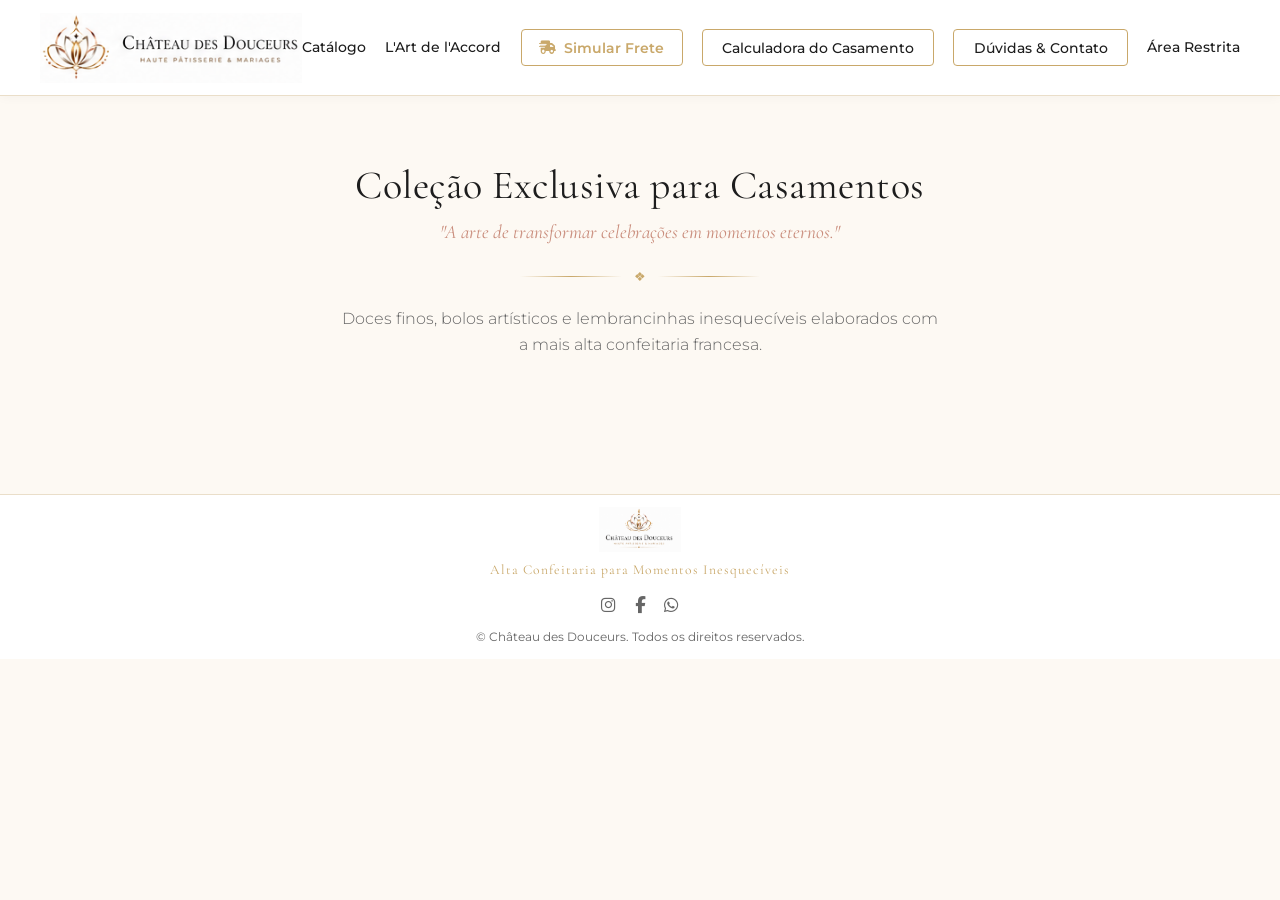
==== commit 9667ab77: "V.1.0.3 Add cards, ajustamos calculadora, add harmonização, ajustamos frete." ====
--- a/index.html
+++ b/index.html
@@ -39,13 +39,21 @@
 
         <!-- Menu de Navegação -->
         <nav class="nav-links" id="navLinks">
+            <a href="#catalogo">Catálogo</a>
+            <a href="javascript:void(0)" onclick="abrirGuiaHarmonizacaoCompleto('espumante')">L'Art de l'Accord</a>
+            
+            <!-- Botão com ícone estilo carrinho/entrega para abrir o Modal de Frete -->
+            <button class="btn-frete-cart" onclick="abrirModalFrete()">
+                <i class="fa-solid fa-truck-fast"></i> Simular Frete
+            </button>
+
             <button class="btn-secondary" onclick="abrirCalculadora()">Calculadora do Casamento</button>
             <button class="btn-secondary" onclick="abrirFAQ()">Dúvidas & Contato</button>
             <a href="admin.html" class="admin-link">Área Restrita</a>
         </nav>
     </header>
 
-    <!-- HERO BANNER (COM MARCA D'ÁGUA E DIVISOR DOURADO) -->
+    <!-- HERO BANNER -->
     <section class="hero marca-dagua-bg">
         <h2>Coleção Exclusiva para Casamentos</h2>
         <p class="slogan-hero">"A arte de transformar celebrações em momentos eternos."</p>
@@ -62,18 +70,23 @@
         <div id="produtos-container">
             <!-- Os cards dos produtos são gerados dinamicamente via JS -->
         </div>
-
-        <!-- SIMULADOR DE FRETE VIA CEP -->
-        <section class="carrinho-frete-section">
-            <h3>Simular Entrega para o Evento</h3>
+    </main>
+
+    <!-- MODAL POP-UP DE FRETE -->
+    <div id="modalFrete" class="modal">
+        <div class="modal-content marca-dagua-bg frete-modal-box">
+            <span class="close-btn" onclick="fecharModalFrete()">&times;</span>
+            <h3 class="section-title">Consulte a Entrega Climatizada para o Seu Evento</h3>
+            <p class="calc-subtitle">Atendemos recepções, igrejas e espaços de festas com frota própria e temperatura controlada.</p>
+            
             <div class="frete-box">
                 <input type="text" id="cepInput" placeholder="Digite o CEP do local do evento..." maxlength="9">
                 <button class="btn-primary" onclick="calcularFrete()">Calcular</button>
             </div>
             <div id="resultadoEndereco" class="resultado-frete"></div>
             <div id="resultadoFrete" class="resultado-frete"></div>
-        </section>
-    </main>
+        </div>
+    </div>
 
     <!-- MODAL CALCULADORA DO CASAMENTO -->
     <div id="modalCalculadora" class="modal">
@@ -104,10 +117,9 @@
                 <h4>Recomendação do Ateliê:</h4>
                 <div class="metas-container">
                     <div class="meta-item">Bolo Sugerido: <strong id="metaBoloTotal">0</strong> kg</div>
-                    <div class="meta-item">Doces: <strong id="metaDocesAtual">0</strong> / <strong
-                            id="metaDocesTotal">0</strong> un</div>
-                    <div class="meta-item">Linha Pet: <strong id="metaPetsAtual">0</strong> / <strong
-                            id="metaPetsTotal">0</strong> porções</div>
+                    <div class="meta-item">Doces Finos: <strong id="metaDocesAtual">0</strong> / <strong id="metaDocesTotal">0</strong> un</div>
+                    <div class="meta-item">Lembrancinhas: <strong id="metaLembrancasAtual">0</strong> / <strong id="metaLembrancasTotal">0</strong> un</div>
+                    <div class="meta-item">Linha Pet: <strong id="metaPetsAtual">0</strong> / <strong id="metaPetsTotal">0</strong> porções</div>
                 </div>
 
                 <h4 style="margin-top: 1.2rem;">Monte seu Cardápio:</h4>
@@ -118,6 +130,34 @@
                         Casamento</button>
                 </div>
             </div>
+        </div>
+    </div>
+
+    <!-- MODAL DE HARMONIZAÇÃO INDIVIDUAL DO PRODUTO -->
+    <div id="modalHarmonizacaoProduto" class="modal" style="display: none;">
+        <div class="modal-content marca-dagua-bg" style="max-width: 480px;">
+            <span class="close-btn" onclick="fecharModalHarmonizacaoProduto()">&times;</span>
+            <div id="conteudoHarmonizacaoProduto"></div>
+        </div>
+    </div>
+
+    <!-- MODAL GUIA DE HARMONIZAÇÃO "L'ART DE L'ACCORD" (VISÃO POR BEBIDA) -->
+    <div id="modalGuiaHarmonizacao" class="modal" style="display: none;">
+        <div class="modal-content marca-dagua-bg" style="max-width: 650px;">
+            <span class="close-btn" onclick="fecharGuiaHarmonizacao()">&times;</span>
+            <h3 class="section-title" style="text-align: center; margin-bottom: 5px;">L'Art de l'Accord 🍷</h3>
+            <p class="calc-subtitle" style="text-align: center; margin-bottom: 20px;">
+                Selecione a bebida do seu evento para visualizar as combinações ideais do nosso ateliê:
+            </p>
+            
+            <div class="filtros-bebidas">
+                <button class="btn-bebida-filtro active" data-bebida="espumante" onclick="filtrarHarmonizacaoPorBebida('espumante')">🍾 Espumantes</button>
+                <button class="btn-bebida-filtro" data-bebida="vinho" onclick="filtrarHarmonizacaoPorBebida('vinho')">🍷 Vinhos Doce/Porto</button>
+                <button class="btn-bebida-filtro" data-bebida="destilado" onclick="filtrarHarmonizacaoPorBebida('destilado')">🥃 Destilados</button>
+                <button class="btn-bebida-filtro" data-bebida="cafe" onclick="filtrarHarmonizacaoPorBebida('cafe')">☕ Cafés & Chás</button>
+            </div>
+
+            <div id="resultadosHarmonizacaoBebida" style="margin-top: 20px; max-height: 380px; overflow-y: auto;"></div>
         </div>
     </div>
 
@@ -177,6 +217,14 @@
 
     <!-- Scripts -->
     <script type="module" src="./js/script.js"></script>
+    <script>
+        function abrirModalFrete() {
+            document.getElementById('modalFrete').style.display = 'flex';
+        }
+        function fecharModalFrete() {
+            document.getElementById('modalFrete').style.display = 'none';
+        }
+    </script>
 </body>
 
 </html>
--- a/css/style.css
+++ b/css/style.css
@@ -79,8 +79,21 @@
 
 .nav-links {
     display: flex;
-    gap: 1rem;
-    align-items: center;
+    gap: 1.2rem;
+    align-items: center;
+}
+
+.nav-links a {
+    text-decoration: none;
+    color: var(--text-color);
+    font-weight: 500;
+    font-size: 0.9rem;
+    transition: color 0.3s;
+    white-space: nowrap;
+}
+
+.nav-links a:hover {
+    color: var(--accent-gold);
 }
 
 .admin-link {
@@ -138,6 +151,29 @@
     color: #ffffff;
 }
 
+/* BOTÃO DE FRETE ESTILO CARRINHO NO CABEÇALHO */
+.btn-frete-cart {
+    display: flex;
+    align-items: center;
+    gap: 0.5rem;
+    background-color: transparent;
+    color: var(--accent-gold);
+    border: 1px solid var(--accent-gold);
+    padding: 0.6rem 1.1rem;
+    font-family: var(--font-body);
+    font-size: 0.85rem;
+    font-weight: 600;
+    border-radius: 4px;
+    cursor: pointer;
+    transition: all 0.3s ease;
+    white-space: nowrap;
+}
+
+.btn-frete-cart:hover {
+    background-color: var(--accent-gold);
+    color: #ffffff;
+}
+
 /* ==========================================================================
    3. MARCA D'ÁGUA, SLOGAN & DIVISOR ELEGANTE (HERO BANNER)
    ========================================================================== */
@@ -197,7 +233,7 @@
 }
 
 /* ==========================================================================
-   VITRINE DE PRODUTOS
+   VITRINE DE PRODUTOS & HARMONIZAÇÃO
    ========================================================================== */
 .categoria-titulo {
     font-size: 1.6rem;
@@ -270,28 +306,43 @@
     margin-bottom: 1rem;
 }
 
-/* ==========================================================================
-   SIMULADOR DE FRETE VIA CEP
-   ========================================================================== */
-.carrinho-frete-section {
-    background-color: var(--card-bg);
-    border: 1px solid var(--border-color);
-    border-radius: 8px;
-    padding: 2rem;
-    max-width: 600px;
-    margin: 0 auto 3rem auto;
-}
-
-.carrinho-frete-section h3 {
-    font-size: 1.5rem;
+/* SELO / BOTÃO DE HARMONIZAÇÃO NOS CARDS DE PRODUTOS */
+.btn-badge-harmonizacao {
+    display: inline-flex;
+    align-items: center;
+    gap: 6px;
+    background: transparent;
+    border: 1px solid var(--accent-gold);
+    color: var(--accent-gold);
+    font-family: var(--font-body);
+    font-size: 0.75rem;
+    font-weight: 500;
+    padding: 4px 12px;
+    border-radius: 20px;
+    cursor: pointer;
     margin-bottom: 1rem;
-    color: var(--primary-color);
+    transition: all 0.3s ease;
+    align-self: flex-start;
+}
+
+.btn-badge-harmonizacao:hover {
+    background: var(--accent-gold);
+    color: #ffffff;
+}
+
+/* ==========================================================================
+   SIMULADOR DE FRETE (ESTILO MODAL / POP-UP)
+   ========================================================================== */
+.frete-modal-box {
+    text-align: center;
+    padding: 2.5rem 2rem;
+    max-width: 520px;
 }
 
 .frete-box {
     display: flex;
     gap: 0.8rem;
-    margin-bottom: 1rem;
+    margin: 1.5rem 0 1rem 0;
 }
 
 .frete-box input {
@@ -300,11 +351,17 @@
     border: 1px solid var(--border-color);
     border-radius: 4px;
     font-family: var(--font-body);
+    outline: none;
+}
+
+.frete-box input:focus {
+    border-color: var(--accent-gold);
 }
 
 .resultado-frete {
     font-size: 0.9rem;
     margin-top: 0.5rem;
+    color: var(--text-color);
 }
 
 /* ==========================================================================
@@ -475,6 +532,55 @@
 }
 
 /* ==========================================================================
+   ESTILOS DOS MODAIS DE HARMONIZAÇÃO (L'ART DE L'ACCORD)
+   ========================================================================== */
+.filtros-bebidas {
+    display: flex;
+    gap: 8px;
+    justify-content: center;
+    flex-wrap: wrap;
+    margin-bottom: 1.2rem;
+}
+
+.btn-bebida-filtro {
+    background: var(--bg-light);
+    border: 1px solid var(--border-color);
+    color: var(--text-color);
+    border-radius: 20px;
+    padding: 6px 14px;
+    font-family: var(--font-body);
+    font-size: 0.85rem;
+    cursor: pointer;
+    transition: all 0.2s ease;
+}
+
+.btn-bebida-filtro:hover, 
+.btn-bebida-filtro.active {
+    background: var(--accent-gold);
+    color: #ffffff;
+    border-color: var(--accent-gold);
+}
+
+.item-harmonizacao-card {
+    background: #ffffff;
+    border: 1px solid var(--border-color);
+    border-radius: 6px;
+    padding: 1rem;
+    margin-bottom: 0.8rem;
+}
+
+.item-harmonizacao-card h4 {
+    color: var(--accent-gold);
+    font-size: 1.1rem;
+    margin-bottom: 0.3rem;
+}
+
+.item-harmonizacao-card p {
+    font-size: 0.88rem;
+    color: var(--text-muted);
+}
+
+/* ==========================================================================
    MODAL DE ZOOM DE IMAGEM (LIGHTBOX DOS CARDS)
    ========================================================================== */
 .card-produto img {
@@ -549,7 +655,7 @@
 .main-footer {
     background-color: var(--card-bg);
     border-top: 1px solid var(--border-color);
-    padding: 0.8rem 1rem; /* Padding reduzido para diminuir a altura do rodapé */
+    padding: 0.8rem 1rem;
     text-align: center;
     margin-top: 2rem;
 }
@@ -560,11 +666,11 @@
     display: flex;
     flex-direction: column;
     align-items: center;
-    gap: 0.2rem; /* Espaçamento compacto e proporcional */
+    gap: 0.2rem;
 }
 
 .logo-footer {
-    height: 45px; /* Reduzido de 65px para diminuir a altura vertical */
+    height: 45px;
     width: auto;
     object-fit: contain;
     margin-bottom: 0.2rem;
@@ -675,10 +781,13 @@
         display: flex;
     }
 
+    .nav-links a,
     .nav-links .btn-secondary,
+    .nav-links .btn-frete-cart,
     .nav-links .admin-link {
         width: 100%;
         text-align: center;
+        justify-content: center;
     }
 
     .calc-grid {
